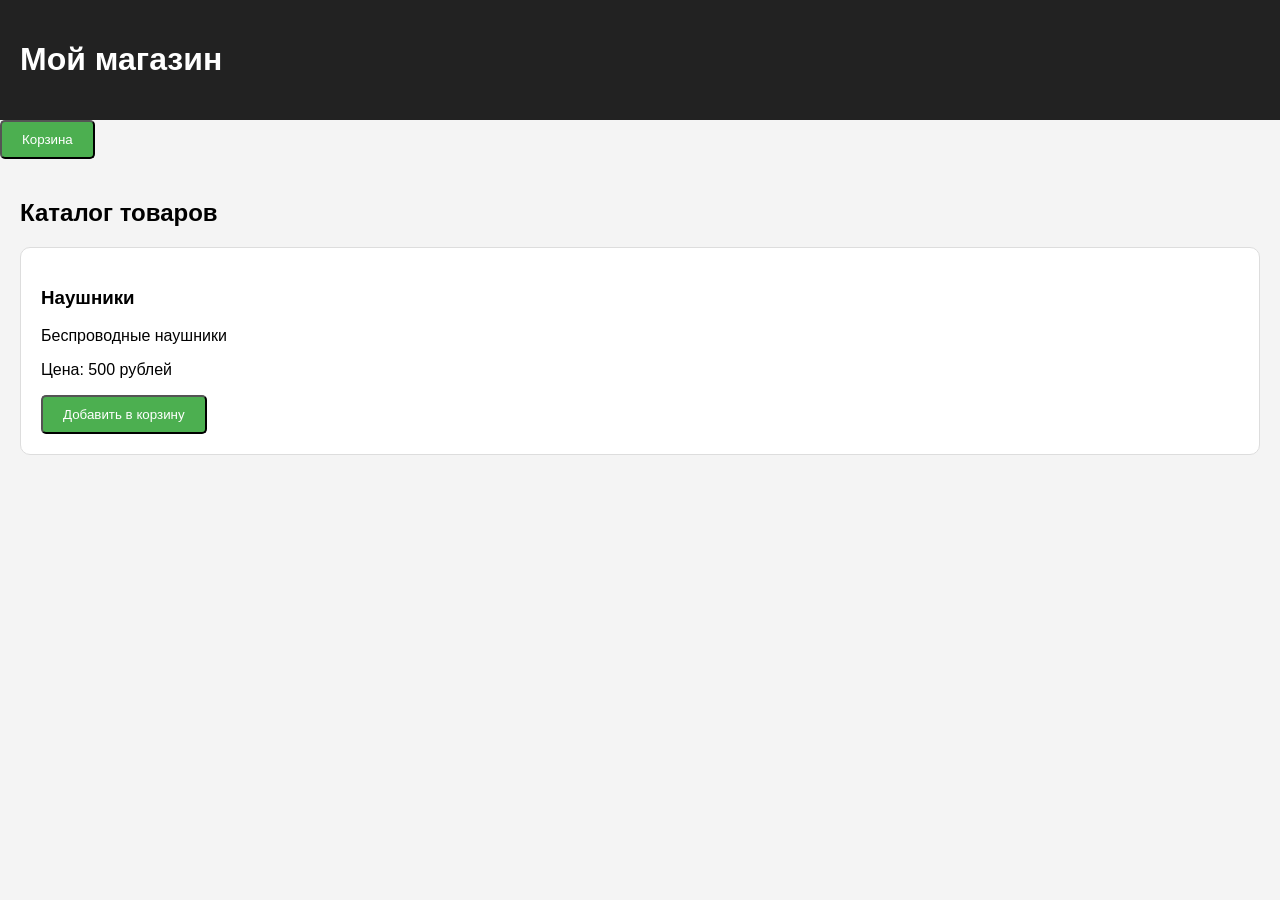
==== web1/index.html @ 0b2d6828 "Index HTML and styles" ====
<!DOCTYPE html>
<html lang="ru">
<head>
    <meta charset="UTF-8">
    <!-- <meta name="viewport" content="width=device-width, initial-scale=1.0"> -->

    <title>Магазин Попов А.А.</title>

    <link rel="stylesheet" href="style.css">
</head>
<body>
    <header>
        <h1>Мой магазин</h1>
    </header>

    <button>Корзина</button>

    <script src="script.js"></script>
</body>
<main>
    <section>
        <h2>Каталог товаров</h2>

        <article class="product">
            <h3>Наушники</h3>

            <p>Беспроводные наушники</p>

            <p>Цена: 500 рублей</p>

            <button>Добавить в корзину</button>
        </article>
    </section>
</main>
</html>
---- web1/style.css ----
header {
    background-color: #222;
    color: white;
    padding: 20px;

    display: flex;
    justify-content: space-between;
    align-items: center;
}
button {
    background-color: #4CAF50;
    color: white;
    padding: 10px 20px;
    cursor: pointer;
    border-radius: 5px;
}
button:hover {
    background-color: #3c853e;
    transition: background-color 0.3s;
}
button:active {
    background-color: #2ee3e7;
    transition: background-color 0.3s;
}

main {
    padding: 20px;
}

.product {
    background-color: white;
    padding: 20px;
    margin-top: 20px;

    border: 1px solid #ddd;
    border-radius: 10px;
}

body {
    margin: 0;
    background-color: #f4f4f4;
    font-family: Arial, sans-serif;
}
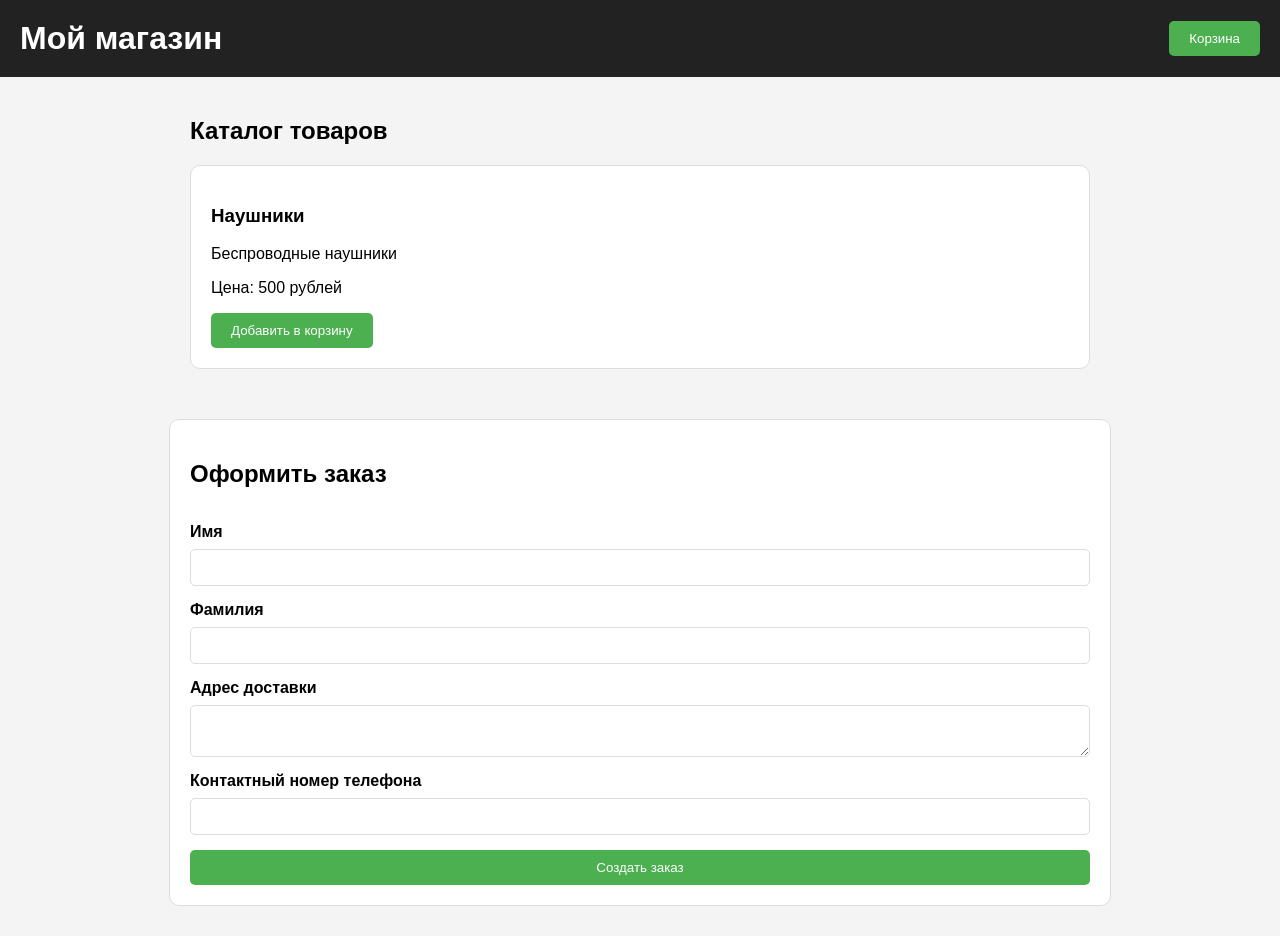
==== commit 7a94cbb1: "Prototype" ====
--- a/web1/index.html
+++ b/web1/index.html
@@ -2,34 +2,65 @@
 <html lang="ru">
 <head>
     <meta charset="UTF-8">
-    <!-- <meta name="viewport" content="width=device-width, initial-scale=1.0"> -->
-
-    <title>Магазин Попов А.А.</title>
-
+    <meta name="viewport" content="width=device-width, initial-scale=1.0">
+    <title>Магазин</title>
     <link rel="stylesheet" href="style.css">
 </head>
 <body>
     <header>
         <h1>Мой магазин</h1>
+        <button type="button" id="cart-toggle">Корзина</button>
     </header>
 
-    <button>Корзина</button>
+    <main>
+        <section>
+            <h2>Каталог товаров</h2>
+
+            <article class="product">
+                <h3>Наушники</h3>
+                <p>Беспроводные наушники</p>
+                <p class="price">Цена: 500 рублей</p>
+                <button type="button">Добавить в корзину</button>
+            </article>
+        </section>
+    </main>
+    <div class="cart-overlay" id="cart-overlay"></div>
+
+    <aside class="cart" id="cart-panel">
+        <div class="cart-header">
+            <h2>Корзина</h2>
+            <button type="button" id="close-cart">Закрыть</button>
+        </div>
+        <ul id="cart-list"></ul>
+        <p id="cart-total">Итого: 0 рублей</p>
+        <button type="button" id="clear-cart">Удалить все</button>
+    </aside>
+    <form id="order-form">
+        <h2>Оформить заказ</h2>
+
+        <label>
+            Имя
+            <input type="text" name="firstName" required>
+        </label>
+
+        <label>
+            Фамилия
+            <input type="text" name="lastName" required>
+        </label>
+
+        <label>
+            Адрес доставки
+            <textarea name="address" required></textarea>
+        </label>
+
+        <label>
+            Контактный номер телефона
+            <input type="tel" name="phone" required>
+        </label>
+
+        <button type="submit">Создать заказ</button>
+    </form>
 
     <script src="script.js"></script>
 </body>
-<main>
-    <section>
-        <h2>Каталог товаров</h2>
-
-        <article class="product">
-            <h3>Наушники</h3>
-
-            <p>Беспроводные наушники</p>
-
-            <p>Цена: 500 рублей</p>
-
-            <button>Добавить в корзину</button>
-        </article>
-    </section>
-</main>
 </html>
--- a/web1/style.css
+++ b/web1/style.css
@@ -1,43 +1,179 @@
+body {
+    margin: 0;
+    font-family: Arial, sans-serif;
+    background-color: #f4f4f4;
+}
+
 header {
     background-color: #222;
     color: white;
     padding: 20px;
-
     display: flex;
     justify-content: space-between;
     align-items: center;
 }
+
+header h1 {
+    margin: 0;
+}
+
 button {
     background-color: #4CAF50;
     color: white;
+    border: none;
+    border-radius: 5px;
     padding: 10px 20px;
     cursor: pointer;
-    border-radius: 5px;
 }
+
 button:hover {
     background-color: #3c853e;
-    transition: background-color 0.3s;
-}
-button:active {
-    background-color: #2ee3e7;
-    transition: background-color 0.3s;
 }
 
 main {
     padding: 20px;
 }
 
+section {
+    max-width: 900px;
+    margin: 0 auto;
+}
+
 .product {
     background-color: white;
     padding: 20px;
     margin-top: 20px;
-
     border: 1px solid #ddd;
     border-radius: 10px;
 }
 
-body {
-    margin: 0;
-    background-color: #f4f4f4;
-    font-family: Arial, sans-serif;
+@media (max-width: 768px) {
+    header {
+        flex-direction: column;
+        align-items: flex-start;
+        gap: 10px;
+    }
+
+    main {
+        padding: 15px;
+    }
+
+    .product {
+        padding: 15px;
+    }
+}
+
+@media (max-width: 480px) {
+    header {
+        padding: 15px;
+    }
+
+    header h1 {
+        font-size: 1.5rem;
+    }
+
+    button {
+        width: 100%;
+    }
+
+    .product {
+        margin-top: 15px;
+    }
+}
+.cart-overlay {
+    position: fixed;
+    inset: 0;
+    background: rgba(0, 0, 0, 0.4);
+    opacity: 0;
+    pointer-events: none;
+    transition: opacity 0.3s ease;
+    z-index: 10;
+}
+
+.cart-overlay.visible {
+    opacity: 1;
+    pointer-events: auto;
+}
+
+.cart {
+    position: fixed;
+    top: 0;
+    right: 0;
+    width: 380px;
+    max-width: 90vw;
+    height: 100vh;
+    background-color: white;
+    border-left: 1px solid #ddd;
+    padding: 20px;
+    box-shadow: -5px 0 20px rgba(0, 0, 0, 0.1);
+    transform: translateX(110%);
+    transition: transform 0.3s ease;
+    z-index: 20;
+    overflow-y: auto;
+}
+
+.cart.open {
+    transform: translateX(0);
+}
+
+.cart-header {
+    display: flex;
+    justify-content: space-between;
+    align-items: center;
+    margin-bottom: 20px;
+}
+
+.cart ul {
+    list-style: none;
+    padding: 0;
+}
+
+.cart li {
+    display: flex;
+    justify-content: space-between;
+    align-items: center;
+    gap: 10px;
+    margin-bottom: 10px;
+}
+
+.quantity-controls {
+    display: flex;
+    align-items: center;
+    gap: 8px;
+}
+
+.quantity-controls button {
+    width: auto;
+    min-width: 30px;
+    padding: 5px 10px;
+}
+
+.cart button {
+    width: auto;
+}
+
+#order-form {
+    max-width: 900px;
+    margin: 30px auto;
+    background-color: white;
+    border: 1px solid #ddd;
+    border-radius: 10px;
+    padding: 20px;
+    display: flex;
+    flex-direction: column;
+    gap: 15px;
+}
+
+#order-form label {
+    display: flex;
+    flex-direction: column;
+    gap: 8px;
+    font-weight: bold;
+}
+
+#order-form input,
+#order-form textarea {
+    padding: 10px;
+    border: 1px solid #ddd;
+    border-radius: 5px;
 }
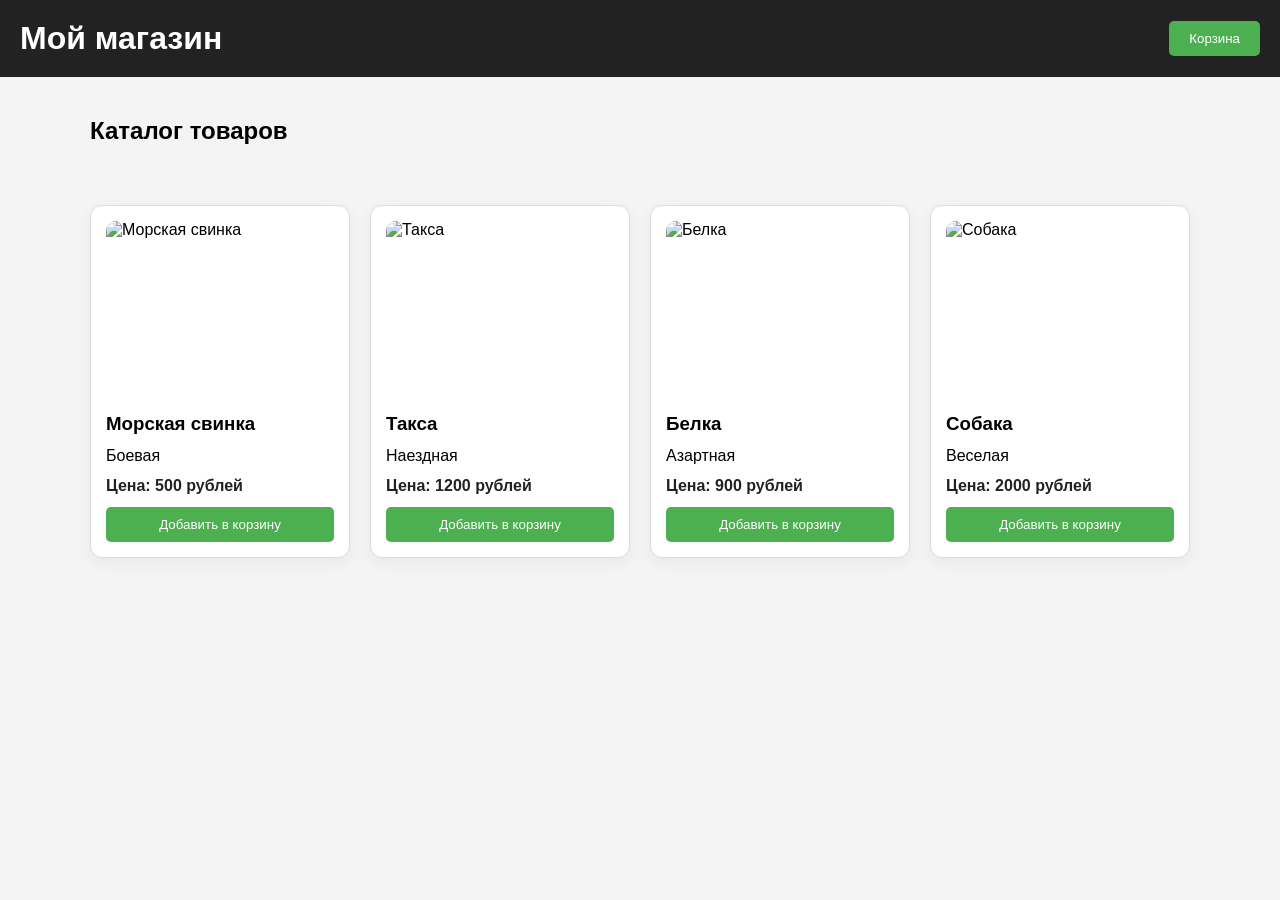
==== commit 5a112f7c: "Finish" ====
--- a/web1/index.html
+++ b/web1/index.html
@@ -13,15 +13,42 @@
     </header>
 
     <main>
-        <section>
+        <section class="catalog-section">
             <h2>Каталог товаров</h2>
 
-            <article class="product">
-                <h3>Наушники</h3>
-                <p>Беспроводные наушники</p>
+            <div class="catalog-grid">
+                <article class="product">
+                <img class="product-image" src="https://i.pinimg.com/736x/75/8c/88/758c88cc7cd1fabf8fd7bd5bb65f7b02.jpg" alt="Морская свинка">
+                <h3>Морская свинка</h3>
+                <p>Боевая</p>
                 <p class="price">Цена: 500 рублей</p>
                 <button type="button">Добавить в корзину</button>
             </article>
+
+            <article class="product">
+                <img class="product-image" src="https://i.pinimg.com/736x/f5/33/de/f533de65dc29137d0d4105de7b8b30c3.jpg" alt="Такса">
+                <h3>Такса</h3>
+                <p>Наездная</p>
+                <p class="price">Цена: 1200 рублей</p>
+                <button type="button">Добавить в корзину</button>
+            </article>
+
+            <article class="product">
+                <img class="product-image" src="https://i.pinimg.com/1200x/ec/11/23/ec112393223e8cb44eb7d710e1874448.jpg" alt="Белка">
+                <h3>Белка</h3>
+                <p>Азартная</p>
+                <p class="price">Цена: 900 рублей</p>
+                <button type="button">Добавить в корзину</button>
+            </article>
+
+                <article class="product">
+                    <img class="product-image" src="https://i.pinimg.com/736x/65/ff/de/65ffdebdd37ee348ab2ffef098958ec8.jpg" alt="Собака">
+                    <h3>Собака</h3>
+                    <p>Веселая</p>
+                    <p class="price">Цена: 2000 рублей</p>
+                    <button type="button">Добавить в корзину</button>
+                </article>
+            </div>
         </section>
     </main>
     <div class="cart-overlay" id="cart-overlay"></div>
@@ -34,32 +61,34 @@
         <ul id="cart-list"></ul>
         <p id="cart-total">Итого: 0 рублей</p>
         <button type="button" id="clear-cart">Удалить все</button>
+        <button type="button" id="show-order-form">Оформить заказ</button>
+
+        <form id="order-form" class="hidden">
+            <h2>Оформить заказ</h2>
+
+            <label>
+                Имя
+                <input type="text" name="firstName" required>
+            </label>
+
+            <label>
+                Фамилия
+                <input type="text" name="lastName" required>
+            </label>
+
+            <label>
+                Адрес доставки
+                <textarea name="address" required></textarea>
+            </label>
+
+            <label>
+                Контактный номер телефона
+                <input type="tel" name="phone" required>
+            </label>
+
+            <button type="submit">Создать заказ</button>
+        </form>
     </aside>
-    <form id="order-form">
-        <h2>Оформить заказ</h2>
-
-        <label>
-            Имя
-            <input type="text" name="firstName" required>
-        </label>
-
-        <label>
-            Фамилия
-            <input type="text" name="lastName" required>
-        </label>
-
-        <label>
-            Адрес доставки
-            <textarea name="address" required></textarea>
-        </label>
-
-        <label>
-            Контактный номер телефона
-            <input type="tel" name="phone" required>
-        </label>
-
-        <button type="submit">Создать заказ</button>
-    </form>
 
     <script src="script.js"></script>
 </body>
--- a/web1/style.css
+++ b/web1/style.css
@@ -34,17 +34,54 @@
     padding: 20px;
 }
 
-section {
-    max-width: 900px;
-    margin: 0 auto;
+main > section {
+    max-width: 1100px;
+    margin: 0 auto 30px;
+}
+
+.catalog-section {
+    display: flex;
+    flex-direction: column;
+    gap: 20px;
+}
+
+.catalog-grid {
+    display: grid;
+    grid-template-columns: repeat(auto-fit, minmax(220px, 1fr));
+    gap: 20px;
 }
 
 .product {
     background-color: white;
-    padding: 20px;
+    padding: 15px;
     margin-top: 20px;
     border: 1px solid #ddd;
+    border-radius: 12px;
+    display: flex;
+    flex-direction: column;
+    gap: 12px;
+    box-shadow: 0 5px 15px rgba(0, 0, 0, 0.05);
+}
+
+.product-image {
+    width: 100%;
+    height: 180px;
+    object-fit: cover;
     border-radius: 10px;
+    display: block;
+}
+
+.product h3 {
+    margin: 0;
+}
+
+.product p {
+    margin: 0;
+}
+
+.price {
+    font-weight: bold;
+    color: #222;
 }
 
 @media (max-width: 768px) {
@@ -152,16 +189,28 @@
     width: auto;
 }
 
+#show-order-form {
+    margin-top: 10px;
+}
+
+#show-order-form[hidden] {
+    display: none;
+}
+
 #order-form {
     max-width: 900px;
-    margin: 30px auto;
+    margin: 20px auto 0;
     background-color: white;
     border: 1px solid #ddd;
     border-radius: 10px;
     padding: 20px;
-    display: flex;
+    display: none;
     flex-direction: column;
     gap: 15px;
+}
+
+#order-form.visible {
+    display: flex;
 }
 
 #order-form label {
@@ -176,4 +225,13 @@
     padding: 10px;
     border: 1px solid #ddd;
     border-radius: 5px;
+}
+
+#order-form button:disabled {
+    background-color: #bdbdbd;
+    cursor: not-allowed;
+}
+
+#order-form button:disabled:hover {
+    background-color: #bdbdbd;
 }
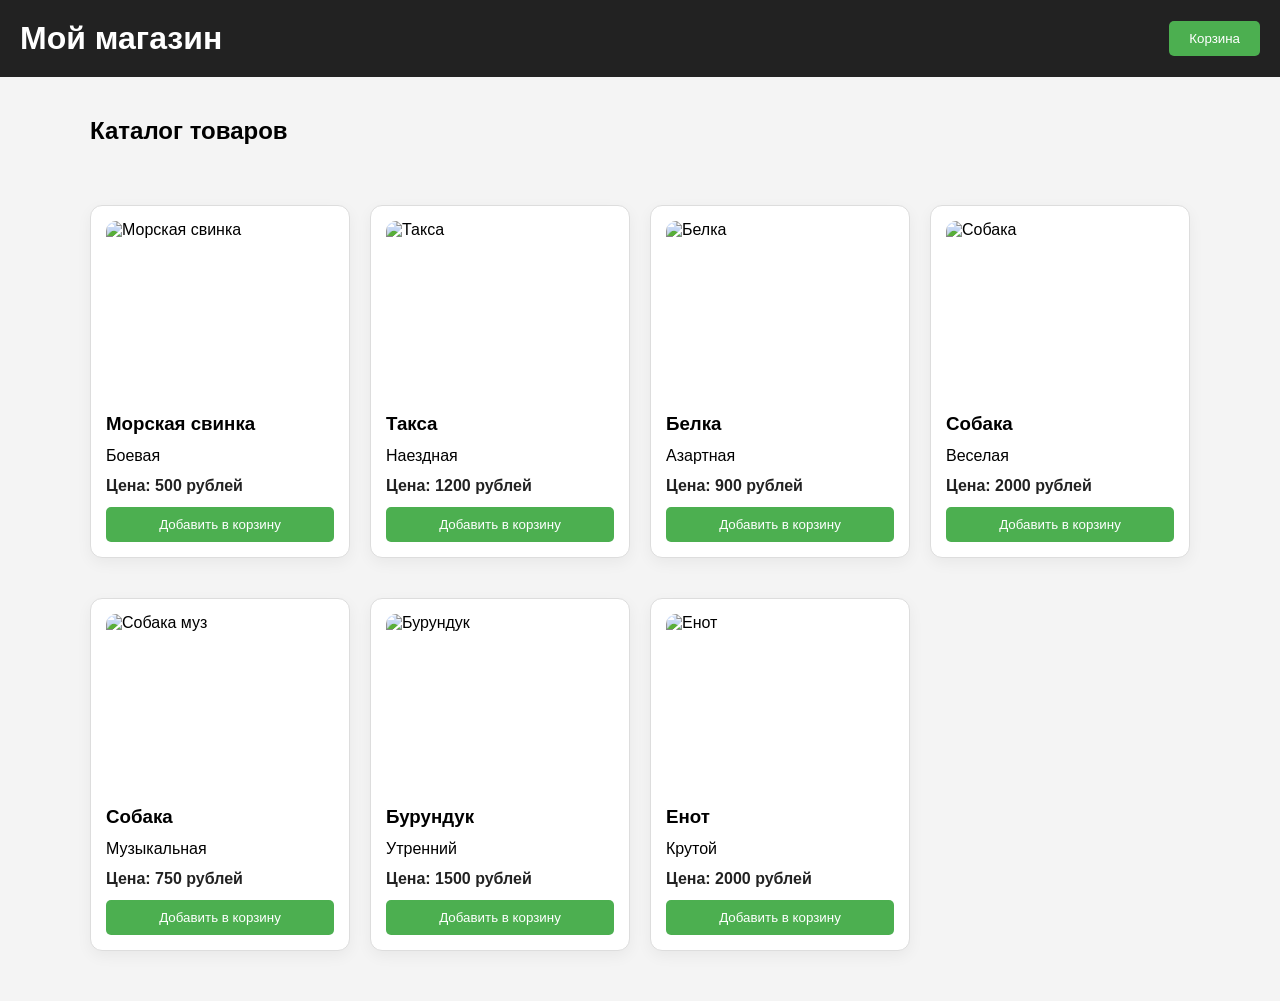
==== commit 1882aa46: "Add products" ====
--- a/web1/index.html
+++ b/web1/index.html
@@ -48,6 +48,27 @@
                     <p class="price">Цена: 2000 рублей</p>
                     <button type="button">Добавить в корзину</button>
                 </article>
+                 <article class="product">
+                    <img class="product-image" src="https://i.pinimg.com/736x/64/d4/1a/64d41abf39124169c2590957feb3354e.jpg" alt="Собака муз">
+                    <h3>Собака</h3>
+                    <p>Музыкальная</p>
+                    <p class="price">Цена: 750 рублей</p>
+                    <button type="button">Добавить в корзину</button>
+                </article>
+                 <article class="product">
+                    <img class="product-image" src="https://i.pinimg.com/736x/9a/9e/59/9a9e592ceed4da5703108d99ab55c6aa.jpg" alt="Бурундук">
+                    <h3>Бурундук</h3>
+                    <p>Утренний</p>
+                    <p class="price">Цена: 1500 рублей</p>
+                    <button type="button">Добавить в корзину</button>
+                </article>
+                 <article class="product">
+                    <img class="product-image" src="https://i.pinimg.com/736x/aa/59/e0/aa59e0b78d5f3bbf45102b5365a38a12.jpg" alt="Енот">
+                    <h3>Енот</h3>
+                    <p>Крутой</p>
+                    <p class="price">Цена: 2000 рублей</p>
+                    <button type="button">Добавить в корзину</button>
+                </article>
             </div>
         </section>
     </main>
--- a/web1/style.css
+++ b/web1/style.css
@@ -47,7 +47,7 @@
 
 .catalog-grid {
     display: grid;
-    grid-template-columns: repeat(auto-fit, minmax(220px, 1fr));
+    grid-template-columns: repeat(4, minmax(0, 1fr));
     gap: 20px;
 }
 
@@ -79,6 +79,12 @@
     margin: 0;
 }
 
+@media (max-width: 900px) {
+    .catalog-grid {
+        grid-template-columns: repeat(2, minmax(0, 1fr));
+    }
+}
+
 .price {
     font-weight: bold;
     color: #222;
@@ -115,6 +121,10 @@
 
     .product {
         margin-top: 15px;
+    }
+
+    .catalog-grid {
+        grid-template-columns: 1fr;
     }
 }
 .cart-overlay {
